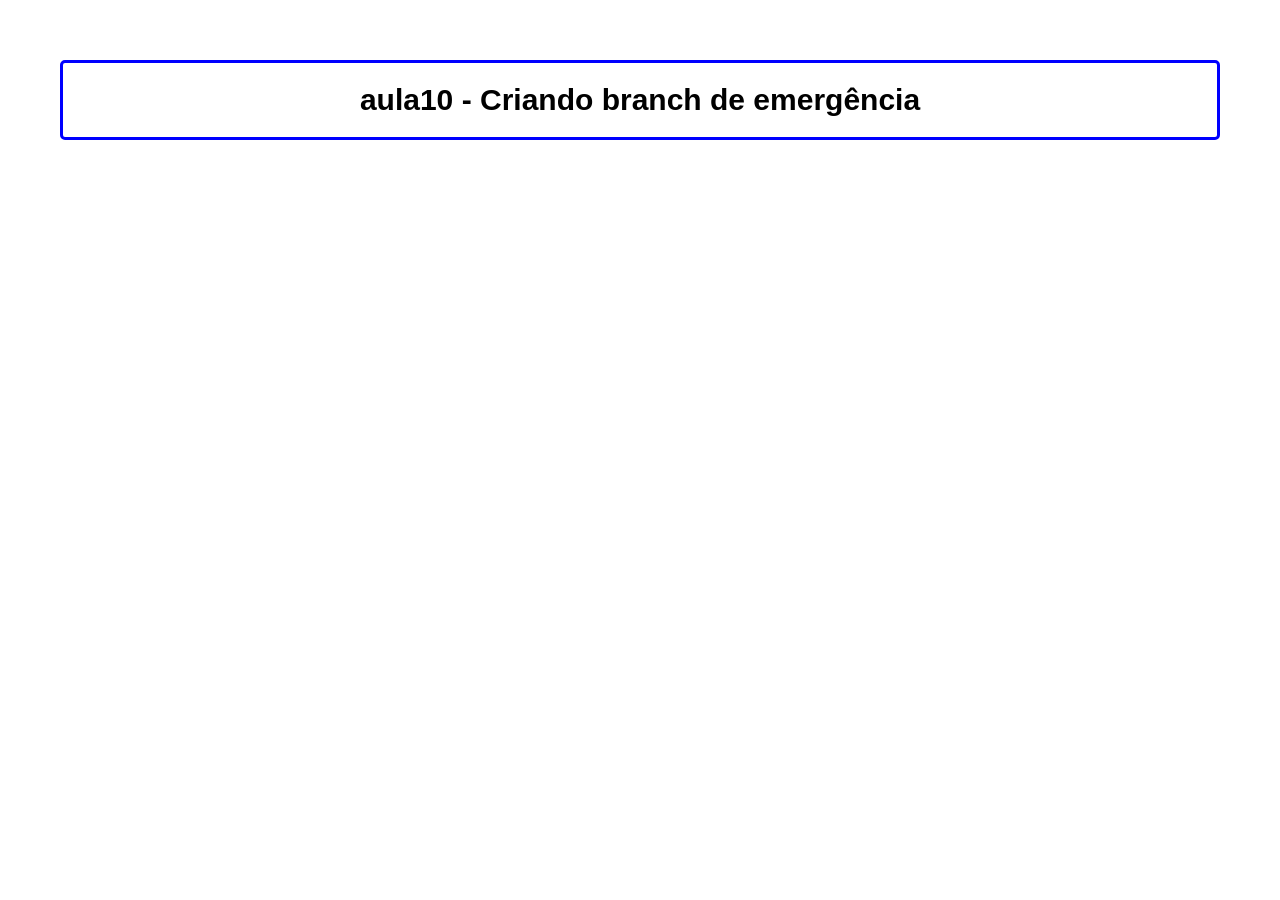
==== aula10_branch_emergencia_index.html @ 8942cfbb "versão aula 10" ====
<!DOCTYPE html>
<html lang="pt-br">
    <head>
        <meta charset="UTF-8">
        <meta name="viewport" content="width=device-width, initial-scale=1.0">
        <title>04_Git_GitHub</title>
        <link rel="stylesheet" href="assets/aula9_branchs_style.css">
        <link rel="shortcut icon" href="./assets/image/git_icon.png"
            type="image/x-icon">
    </head>
    <body>

        <h1>aula10 - Criando branch de emergência</h1>

    </body>
</html>
---- assets/aula9_branchs_style.css ----
* {
    font-size: 16px;
    font-family: Arial, sans-serif;
    margin: 0;
    padding: 0;
    list-style: none;
    text-decoration: none;
}

body {
    font-family: Arial, sans-serif;
    margin: 5;
    padding: 5;
}

h1 {
    color: #000000;
    text-align: center;
    font-size: 30px;
    padding: 20px 0;
    border: 3px solid #0000ff;
    border-radius: 5px;
    margin: 60px;
}
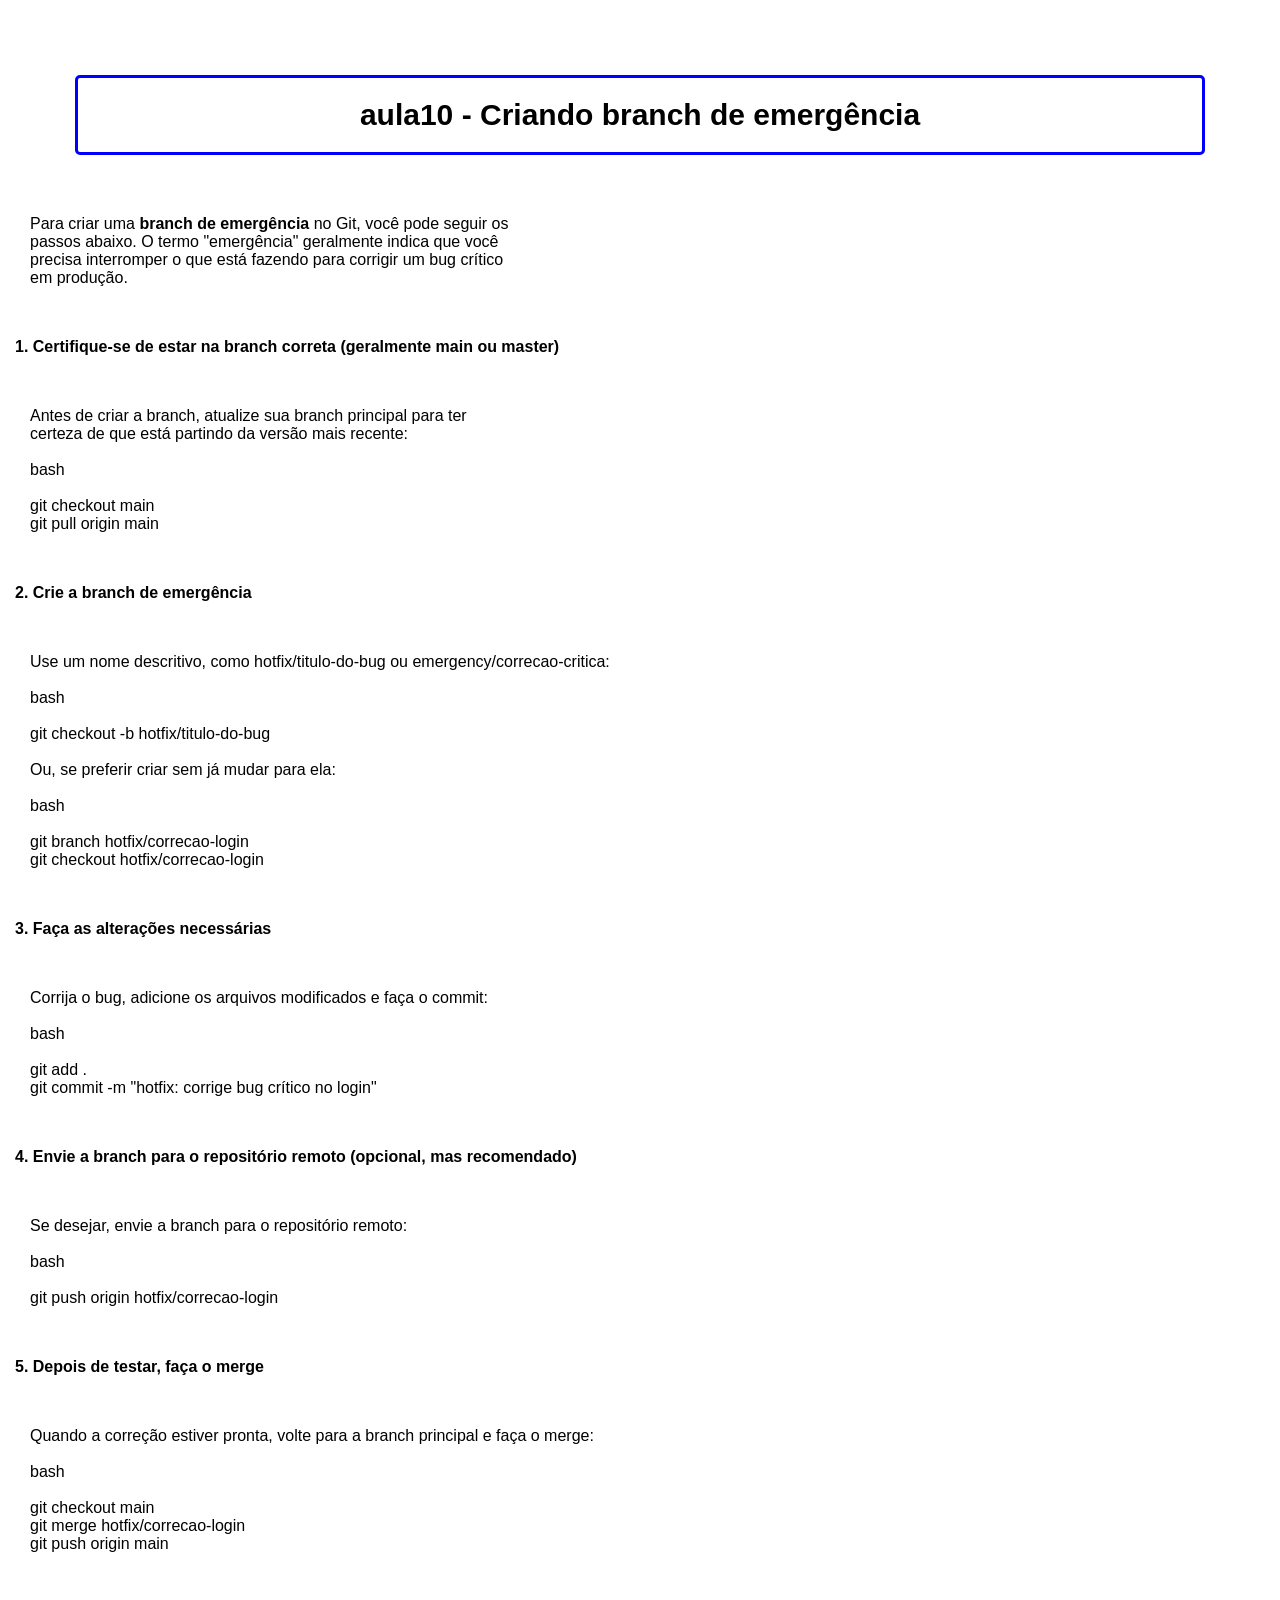
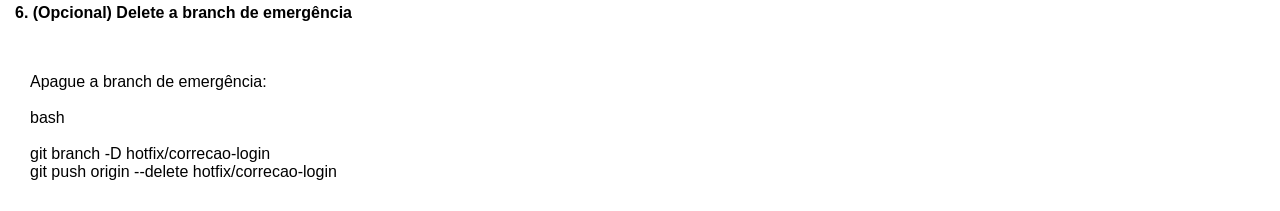
==== commit 59910789: "changes aula10_branch_emergencia_index.html and aula9_branchs_style.css" ====
--- a/aula10_branch_emergencia_index.html
+++ b/aula10_branch_emergencia_index.html
@@ -12,5 +12,95 @@
 
         <h1>aula10 - Criando branch de emergência</h1>
 
+        <p>
+            Para criar uma <strong>branch de emergência</strong> no Git, você
+            pode seguir os <br>
+            passos abaixo. O termo "emergência" geralmente indica que você <br>
+            precisa interromper o que está fazendo para corrigir um bug crítico
+            <br>
+            em produção.
+        </p> <br> <br>
+
+        <h3>1. Certifique-se de estar na branch correta (geralmente main ou
+            master)</h3> <br> <br>
+
+        <p>
+            Antes de criar a branch, atualize sua branch principal para ter <br>
+            certeza de que está partindo da versão mais recente: <br> <br>
+
+            bash <br> <br>
+            git checkout main <br>
+            git pull origin main
+        </p> <br> <br>
+
+        <h3>2. Crie a branch de emergência</h3> <br> <br>
+
+        <p>
+            Use um nome descritivo, como hotfix/titulo-do-bug ou
+            emergency/correcao-critica: <br> <br>
+
+            bash <br> <br>
+
+            git checkout -b hotfix/titulo-do-bug <br> <br>
+
+            Ou, se preferir criar sem já mudar para ela: <br> <br>
+
+            bash <br> <br>
+
+            git branch hotfix/correcao-login <br>
+            git checkout hotfix/correcao-login
+        </p> <br> <br>
+
+        <h3>3. Faça as alterações necessárias</h3> <br> <br>
+
+        <p>
+            Corrija o bug, adicione os arquivos modificados e faça o commit:
+            <br> <br>
+
+            bash <br> <br>
+
+            git add . <br>
+            git commit -m "hotfix: corrige bug crítico no login"
+        </p> <br> <br>
+
+        <h3>4. Envie a branch para o repositório remoto (opcional, mas
+            recomendado)</h3> <br> <br>
+
+        <p>
+            Se desejar, envie a branch para o repositório remoto:
+            <br> <br>
+
+            bash <br> <br>
+
+            git push origin hotfix/correcao-login
+
+        </p> <br> <br>
+
+        <h3>5. Depois de testar, faça o merge</h3> <br> <br>
+
+        <p>
+            Quando a correção estiver pronta, volte para a branch principal e
+            faça o merge:
+            <br> <br>
+
+            bash <br> <br>
+
+            git checkout main <br>
+            git merge hotfix/correcao-login <br>
+            git push origin main
+        </p> <br> <br>
+
+        <h3>6. (Opcional) Delete a branch de emergência</h3> <br> <br>
+
+        <p>
+            Apague a branch de emergência:
+            <br> <br>
+
+            bash <br> <br>
+
+            git branch -D hotfix/correcao-login <br>
+            git push origin --delete hotfix/correcao-login
+        </p>
+
     </body>
 </html>
--- a/assets/aula9_branchs_style.css
+++ b/assets/aula9_branchs_style.css
@@ -9,8 +9,8 @@
 
 body {
     font-family: Arial, sans-serif;
-    margin: 5;
-    padding: 5;
+    margin: 10px;
+    padding: 5px;
 }
 
 h1 {
@@ -21,4 +21,8 @@
     border: 3px solid #0000ff;
     border-radius: 5px;
     margin: 60px;
+}
+
+p {
+    margin: 15px;
 }
